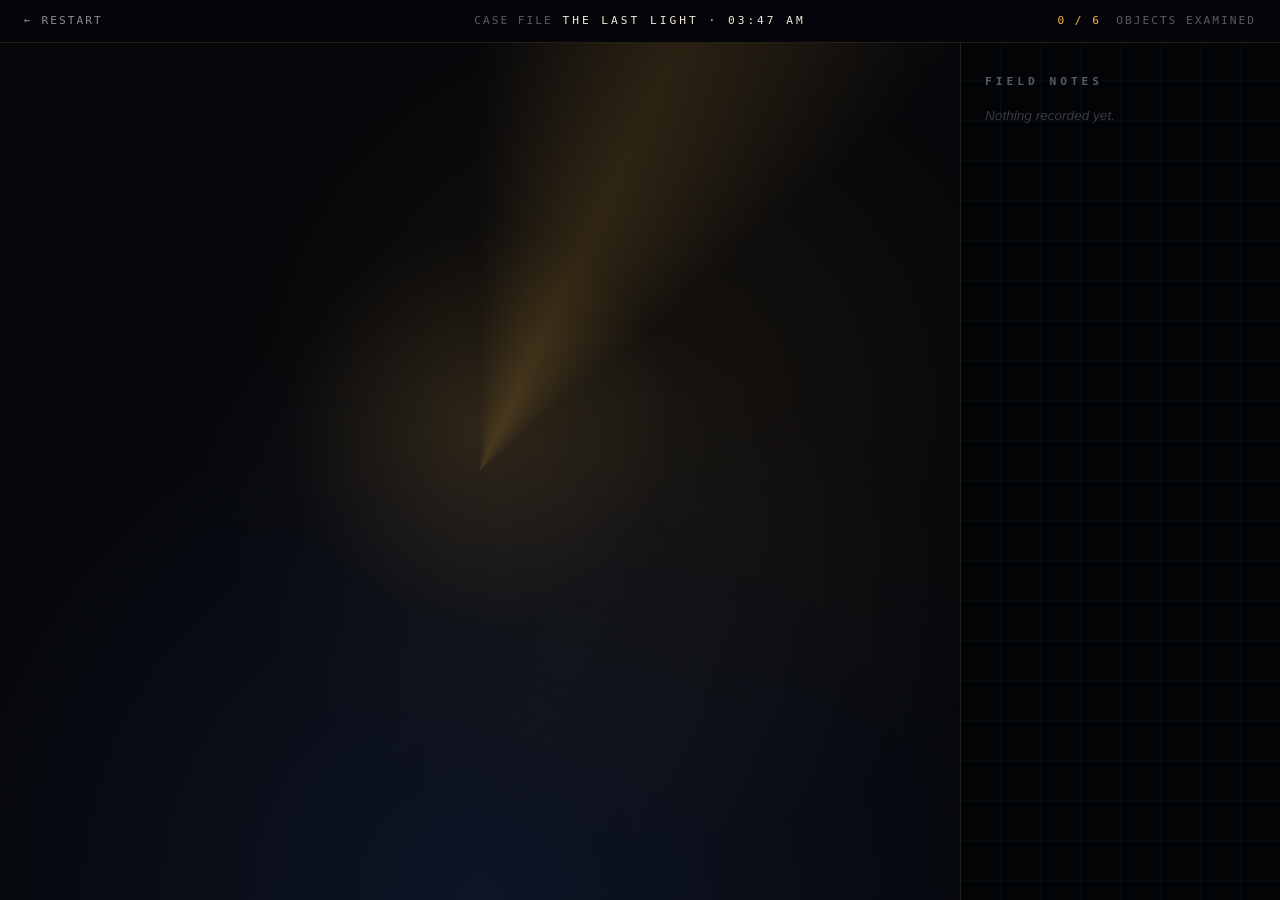
==== game.html @ 6cc861f2 "completly changed the project to get into the blackout event , so now i am creating a investigaiton " ====
<!DOCTYPE html>
<html lang="en">
<head>
    <meta charset="UTF-8">
    <meta name="viewport" content="width=device-width, initial-scale=1.0">
    <title>The Last Light — Investigation</title>
    <link rel="stylesheet" href="css/base.css">
    <link rel="stylesheet" href="css/game.css">
</head>
<body class="game">

    <header class="bar">
        <a href="index.html" class="bar__back">← Restart</a>
        <div class="bar__case">
            <span class="bar__label">Case File</span>
            <span class="bar__title">The Last Light · 03:47 AM</span>
        </div>
        <div class="bar__count">
            <span id="clue-count">0 / 6</span>
            <span class="bar__unit">objects examined</span>
        </div>
    </header>

    <main class="stage">

        <section class="scene" id="scene">
            <div class="scene__beam" aria-hidden="true"></div>
            <div class="scene__glow" aria-hidden="true"></div>
            <!-- hotspots injected by JS -->
        </section>

        <aside class="journal">
            <h2 class="journal__title">Field Notes</h2>
            <ul class="journal__list" id="journal-list">
                <li class="journal__empty">Nothing recorded yet.</li>
            </ul>
        </aside>

    </main>

    <section class="deduction" id="deduction" hidden>
        <p class="deduction__prompt" id="deduction-prompt"></p>
        <div class="deduction__options" id="deduction-options"></div>
        <p class="deduction__feedback" id="deduction-feedback"></p>
    </section>

    <!-- Clue panel -->
    <div class="panel" id="panel" hidden>
        <div class="panel__box">
            <span class="panel__tag" id="panel-tag"></span>
            <h3 class="panel__title" id="panel-title"></h3>
            <p class="panel__body" id="panel-body"></p>
            <button class="panel__close" id="panel-close">Close</button>
        </div>
    </div>

    <!-- Ending -->
    <div class="ending" id="ending" hidden>
        <div class="ending__box">
            <span class="ending__tag">Case Closed</span>
            <h2 class="ending__title" id="ending-title"></h2>
            <p class="ending__body" id="ending-body"></p>
            <a href="index.html" class="ending__btn">Restart</a>
        </div>
    </div>

    <script src="js/game.js"></script>
</body>
</html>
---- css/base.css ----
* {
    box-sizing: border-box;
    margin: 0;
    padding: 0;
}

body {
    min-height: 100vh;
    background: linear-gradient(135deg, #060a29, #000000) fixed;
    font-family: Arial, sans-serif;
    color: #e6e6ea;
}


body::before {
    content: "";
    position: fixed;
    inset: 0;
    background-image:
        linear-gradient(rgba(0, 198, 255, 0.05) 1px, transparent 1px),
        linear-gradient(90deg, rgba(0, 198, 255, 0.05) 1px, transparent 1px);
    background-size: 40px 40px;
    pointer-events: none;
    z-index: 0;
}

.status-dot {
    width: 6px;
    height: 6px;
    border-radius: 50%;
    background: #4caf7d;
    box-shadow: 0 0 6px #4caf7d;
}

::selection {
    background: #00c6ff;
    color: #060a29;
}

body{
    cursor: crosshair;
}
---- css/game.css ----
body.game {
    display: flex;
    flex-direction: column;
    min-height: 100vh;
    background: #05060a;
    overflow: hidden;
}


.bar {
    display: grid;

    grid-template-columns: 1fr 1fr 1fr;
    align-items: center;
    padding: 0.9rem 1.5rem;
    border-bottom: 1px solid rgba(245, 182, 66, 0.15);
    background: rgba(5, 6, 10, 0.9);
    backdrop-filter: blur(12px);
    font-family: monospace;
    font-size: 0.7rem;
    letter-spacing: 2px;
    
    text-transform: uppercase;
    z-index: 5;
}

.bar__back {
 color: #8a8a95;
text-decoration: none;
   transition: color 0.2s;
}


.bar__back:hover {

    color: #f5b642;
    
 }



.bar__case {

    text-align: center;
   display: flex;
   gap: 0.6rem;
   justify-content: center;
  align-items: baseline;

}



.bar__label { 

    color: #5a5a66;
 }

.bar__title { 

    color: #f4ead5; letter-spacing: 3px;
 }


.bar__count {
    text-align: right;
    color: #f5b642;
}
.bar__unit {

    color: #5a5a66;
    margin-left: 0.4rem;
}




.stage {

    flex: 1;

    display: grid;
    grid-template-columns: 1fr 320px;
    overflow: hidden;
}


.scene {
    position: relative;
    background:fixed radial-gradient(circle at 50% 45%, rgba(245, 182, 66, 0.08), transparent 55%),

    radial-gradient(circle at 50% 100%, rgba(30, 50, 90, 0.35), transparent 60%), #05060a;
    overflow: hidden;
}


.scene__beam {

    position: absolute;
    inset: -20%;
    background: conic-gradient(from 0deg at 50% 50%, transparent 0deg, rgba(245, 182, 66, 0.09) 15deg,rgba(245, 182, 66, 0.14) 25deg,rgba(245, 182, 66, 0.09) 35deg, transparent 50deg );
    animation: rotateBeam 24s linear infinite;
    pointer-events: none;
    z-index: 1;
}



@keyframes rotateBeam {

    from { transform: rotate(0deg); }
    to   { transform: rotate(360deg); }
}


.scene__glow {
 

    position: absolute;
 
    top: 45%;
    left: 50%;
    width: 400px;
    height: 400px;
    transform: translate(-50%, -50%);
    background: radial-gradient(circle, rgba(245, 182, 66, 0.12), transparent 70%);
    pointer-events: none;
    z-index: 2;
    animation: breathe 6s ease-in-out infinite;


    
}

@keyframes breathe {

    0%, 100% { opacity: 0.8; transform: translate(-50%, -50%) scale(1); }
    50%      { opacity: 1;   transform: translate(-50%, -50%) scale(1.08); }
}


.hotspot {
    position: absolute;
    padding: 0.7rem 1.1rem;
    border: 1px dashed rgba(245, 182, 66, 0.35);
    border-radius: 6px;
    background: rgba(5, 6, 10, 0.75);
    backdrop-filter: blur(4px);
    color: #a0a0b0;
    font-family: monospace;
    font-size: 0.7rem;
    letter-spacing: 2px;
   text-transform: uppercase;
     cursor: pointer;
   transition: all 0.3s ease;
     z-index: 3;
}



.hotspot:hover {


    border-color: #f5b642;
    background: rgba(245, 182, 66, 0.1);
    color: #f5b642;
    box-shadow: 0 0 24px rgba(245, 182, 66, 0.25);
}

.hotspot--found {

    border-style: solid;
    border-color: rgba(245, 182, 66, 0.55);
    background: rgba(245, 182, 66, 0.05);
    color: #f5b642;
}

.hotspot--found::after {
    content: "✓";
    position: absolute;
    top: -9px;
    right: -9px;

    width: 20px;
    height: 20px;
  

    border-radius: 50%;
    background: #f5b642;
    color: #05060a;

    font-size: 0.7rem;
    font-weight: bold;
    display: grid;

    place-items: center;
}


.journal {

    border-left: 1px solid rgba(245, 182, 66, 0.12);
    padding: 2rem 1.5rem;
    background: rgba(0, 0, 0, 0.4);
    overflow-y: auto;
}

.journal__title {
    margin: 0 0 1.25rem;
    font-family: monospace;
    font-size: 0.7rem;
    letter-spacing: 4px;
    text-transform: uppercase;
    color: #5a5a66;
}

.journal__list {



    list-style: none;
    margin: 0;
    padding: 0;
    display: flex;
    flex-direction: column;
    gap: 1rem;

}

.journal__empty {

    color: #3a3a44;
    font-size: 0.85rem;
    font-style: italic;
}

.journal__item {

    padding-left: 1rem;
    border-left: 2px solid #f5b642;
    font-size: 0.85rem;
    line-height: 1.55;
    color: #c0c0cc;
    animation: slideIn 0.4s ease-out;


}



.journal__item strong {


    display: block;
    font-family: monospace;
    font-size: 0.62rem;
    letter-spacing: 2px;
    text-transform: uppercase;
    color: #f5b642;
    margin-bottom: 0.3rem;
}



@keyframes slideIn {


    from { opacity: 0; transform: translateX(-12px); }
    to   { opacity: 1; transform: translateX(0); }
}


.deduction {


    padding: 1.5rem 2rem;
    border-top: 1px solid rgba(245, 182, 66, 0.25);
    background: linear-gradient(to top, rgba(245, 182, 66, 0.05), transparent);
    animation: slideUp 0.6s ease-out;
}

@keyframes slideUp {
    from { opacity: 0; transform: translateY(30px); }
    to   { opacity: 1; transform: translateY(0); }
}

.deduction__prompt {

    margin: 0 0 1rem;
    font-size: 0.95rem;
                
    color: #f4ead5;
    letter-spacing: 0.5px;
    font-style: italic;
}

.deduction__options {

    display: flex;
    gap: 0.75rem;
    flex-wrap: wrap;


}

.deduction__option {

    padding: 0.75rem 1.4rem;

    border: 1px solid rgba(245, 182, 66, 0.3);
    border-radius: 6px;
    background: transparent;
    color: #c0c0cc;

    font-family: monospace;
    font-size: 0.8rem;
    letter-spacing: 1px;
    cursor: pointer;
    transition: all 0.2s ease;

    
}
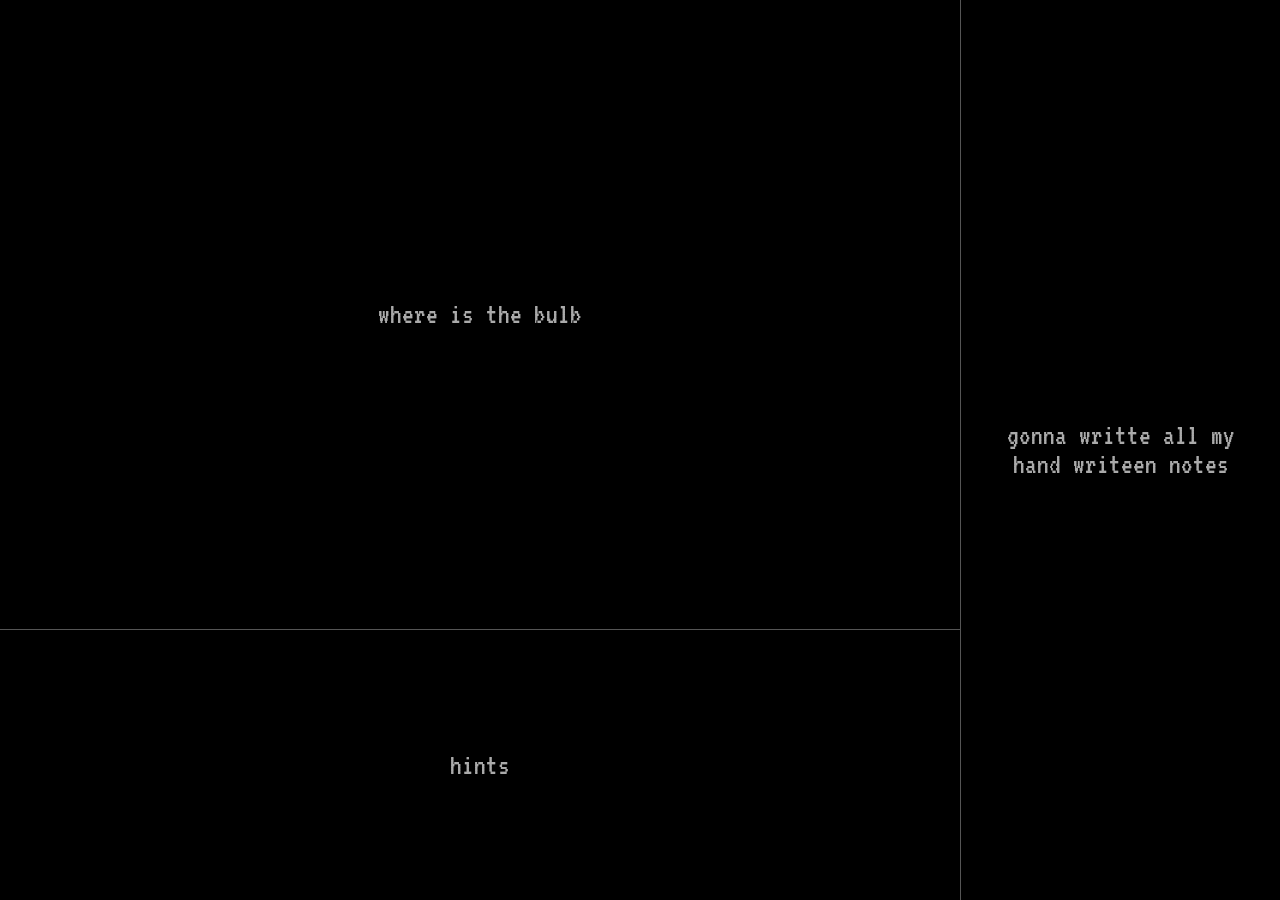
==== commit 4092b602: "i made the main  interface of the game" ====
--- a/game.html
+++ b/game.html
@@ -1,69 +1,40 @@
 <!DOCTYPE html>
 <html lang="en">
 <head>
-    <meta charset="UTF-8">
-    <meta name="viewport" content="width=device-width, initial-scale=1.0">
-    <title>The Last Light — Investigation</title>
-    <link rel="stylesheet" href="css/base.css">
-    <link rel="stylesheet" href="css/game.css">
+  <meta charset="UTF-8">
+  <meta name="viewport" content="width=device-width, initial-scale=1.0">
+  <title>investinini</title>
+<link rel="stylesheet" href="css/game.css">
 </head>
-<body class="game">
+<body>
 
-    <header class="bar">
-        <a href="index.html" class="bar__back">← Restart</a>
-        <div class="bar__case">
-            <span class="bar__label">Case File</span>
-            <span class="bar__title">The Last Light · 03:47 AM</span>
-        </div>
-        <div class="bar__count">
-            <span id="clue-count">0 / 6</span>
-            <span class="bar__unit">objects examined</span>
-        </div>
-    </header>
+<div class="game-container">
 
-    <main class="stage">
+<div class="left-side">
 
-        <section class="scene" id="scene">
-            <div class="scene__beam" aria-hidden="true"></div>
-            <div class="scene__glow" aria-hidden="true"></div>
-            <!-- hotspots injected by JS -->
-        </section>
+<div class="question-window">
 
-        <aside class="journal">
-            <h2 class="journal__title">Field Notes</h2>
-            <ul class="journal__list" id="journal-list">
-                <li class="journal__empty">Nothing recorded yet.</li>
-            </ul>
-        </aside>
+<p1>where is the bulb</p1>
 
-    </main>
+</div>
 
-    <section class="deduction" id="deduction" hidden>
-        <p class="deduction__prompt" id="deduction-prompt"></p>
-        <div class="deduction__options" id="deduction-options"></div>
-        <p class="deduction__feedback" id="deduction-feedback"></p>
-    </section>
+<div class="hint-window">
 
-    <!-- Clue panel -->
-    <div class="panel" id="panel" hidden>
-        <div class="panel__box">
-            <span class="panel__tag" id="panel-tag"></span>
-            <h3 class="panel__title" id="panel-title"></h3>
-            <p class="panel__body" id="panel-body"></p>
-            <button class="panel__close" id="panel-close">Close</button>
-        </div>
-    </div>
+<p1>hints</p1>
 
-    <!-- Ending -->
-    <div class="ending" id="ending" hidden>
-        <div class="ending__box">
-            <span class="ending__tag">Case Closed</span>
-            <h2 class="ending__title" id="ending-title"></h2>
-            <p class="ending__body" id="ending-body"></p>
-            <a href="index.html" class="ending__btn">Restart</a>
-        </div>
-    </div>
+</div>
 
-    <script src="js/game.js"></script>
+</div>
+
+<div class="evidence-window">
+
+<p1>gonna writte all my hand writeen notes</p1>
+
+</div>
+
+</div>
+
+<script src="js/game.js"></script>
+
 </body>
 </html>
--- a/css/game.css
+++ b/css/game.css
@@ -1,325 +1,70 @@
+@import url('https://fonts.googleapis.com/css2?family=Press+Start+2P&family=VT323&display=swap');
 
-body.game {
-    display: flex;
-    flex-direction: column;
-    min-height: 100vh;
-    background: #05060a;
+body{
+    background: #000000;
+    margin: 0; padding: 0;
+    color: white;
+    font-family: 'VT323', monospace;
+    height: 100vh;
     overflow: hidden;
-}
-
-
-.bar {
-    display: grid;
-
-    grid-template-columns: 1fr 1fr 1fr;
-    align-items: center;
-    padding: 0.9rem 1.5rem;
-    border-bottom: 1px solid rgba(245, 182, 66, 0.15);
-    background: rgba(5, 6, 10, 0.9);
-    backdrop-filter: blur(12px);
-    font-family: monospace;
-    font-size: 0.7rem;
-    letter-spacing: 2px;
-    
-    text-transform: uppercase;
-    z-index: 5;
-}
-
-.bar__back {
- color: #8a8a95;
-text-decoration: none;
-   transition: color 0.2s;
-}
-
-
-.bar__back:hover {
-
-    color: #f5b642;
-    
- }
-
-
-
-.bar__case {
-
-    text-align: center;
-   display: flex;
-   gap: 0.6rem;
-   justify-content: center;
-  align-items: baseline;
 
 }
 
-
-
-.bar__label { 
-
-    color: #5a5a66;
- }
-
-.bar__title { 
-
-    color: #f4ead5; letter-spacing: 3px;
- }
-
-
-.bar__count {
-    text-align: right;
-    color: #f5b642;
-}
-.bar__unit {
-
-    color: #5a5a66;
-    margin-left: 0.4rem;
-}
-
-
-
-
-.stage {
-
-    flex: 1;
-
-    display: grid;
-    grid-template-columns: 1fr 320px;
-    overflow: hidden;
-}
-
-
-.scene {
-    position: relative;
-    background:fixed radial-gradient(circle at 50% 45%, rgba(245, 182, 66, 0.08), transparent 55%),
-
-    radial-gradient(circle at 50% 100%, rgba(30, 50, 90, 0.35), transparent 60%), #05060a;
-    overflow: hidden;
-}
-
-
-.scene__beam {
-
-    position: absolute;
-    inset: -20%;
-    background: conic-gradient(from 0deg at 50% 50%, transparent 0deg, rgba(245, 182, 66, 0.09) 15deg,rgba(245, 182, 66, 0.14) 25deg,rgba(245, 182, 66, 0.09) 35deg, transparent 50deg );
-    animation: rotateBeam 24s linear infinite;
-    pointer-events: none;
-    z-index: 1;
-}
-
-
-
-@keyframes rotateBeam {
-
-    from { transform: rotate(0deg); }
-    to   { transform: rotate(360deg); }
-}
-
-
-.scene__glow {
- 
-
-    position: absolute;
- 
-    top: 45%;
-    left: 50%;
-    width: 400px;
-    height: 400px;
-    transform: translate(-50%, -50%);
-    background: radial-gradient(circle, rgba(245, 182, 66, 0.12), transparent 70%);
-    pointer-events: none;
-    z-index: 2;
-    animation: breathe 6s ease-in-out infinite;
-
-
-    
-}
-
-@keyframes breathe {
-
-    0%, 100% { opacity: 0.8; transform: translate(-50%, -50%) scale(1); }
-    50%      { opacity: 1;   transform: translate(-50%, -50%) scale(1.08); }
-}
-
-
-.hotspot {
-    position: absolute;
-    padding: 0.7rem 1.1rem;
-    border: 1px dashed rgba(245, 182, 66, 0.35);
-    border-radius: 6px;
-    background: rgba(5, 6, 10, 0.75);
-    backdrop-filter: blur(4px);
-    color: #a0a0b0;
-    font-family: monospace;
-    font-size: 0.7rem;
-    letter-spacing: 2px;
-   text-transform: uppercase;
-     cursor: pointer;
-   transition: all 0.3s ease;
-     z-index: 3;
-}
-
-
-
-.hotspot:hover {
-
-
-    border-color: #f5b642;
-    background: rgba(245, 182, 66, 0.1);
-    color: #f5b642;
-    box-shadow: 0 0 24px rgba(245, 182, 66, 0.25);
-}
-
-.hotspot--found {
-
-    border-style: solid;
-    border-color: rgba(245, 182, 66, 0.55);
-    background: rgba(245, 182, 66, 0.05);
-    color: #f5b642;
-}
-
-.hotspot--found::after {
-    content: "✓";
-    position: absolute;
-    top: -9px;
-    right: -9px;
-
-    width: 20px;
-    height: 20px;
-  
-
-    border-radius: 50%;
-    background: #f5b642;
-    color: #05060a;
-
-    font-size: 0.7rem;
-    font-weight: bold;
-    display: grid;
-
-    place-items: center;
-}
-
-
-.journal {
-
-    border-left: 1px solid rgba(245, 182, 66, 0.12);
-    padding: 2rem 1.5rem;
-    background: rgba(0, 0, 0, 0.4);
-    overflow-y: auto;
-}
-
-.journal__title {
-    margin: 0 0 1.25rem;
-    font-family: monospace;
-    font-size: 0.7rem;
-    letter-spacing: 4px;
-    text-transform: uppercase;
-    color: #5a5a66;
-}
-
-.journal__list {
-
-
-
-    list-style: none;
-    margin: 0;
-    padding: 0;
+.game-container{
     display: flex;
-    flex-direction: column;
-    gap: 1rem;
+    width: 100%; height: 100vh;
 
 }
 
-.journal__empty {
-
-    color: #3a3a44;
-    font-size: 0.85rem;
-    font-style: italic;
+.left-side{
+   width: 75%;
+   height: 100%;
+   display: flex;
+   flex-direction: column;
+   min-height: 0;
 }
 
-.journal__item {
+.question-window{
+   height: 70%;
+   width: 100%;
 
-    padding-left: 1rem;
-    border-left: 2px solid #f5b642;
-    font-size: 0.85rem;
-    line-height: 1.55;
-    color: #c0c0cc;
-    animation: slideIn 0.4s ease-out;
+   border-bottom: 1px solid #555555;
+   box-sizing: border-box;
+   padding: 20px;
+   display: flex; justify-content: center;
+   align-items: center;
+    overflow-y: auto;
+    min-height: 0;
+}
 
+.hint-window{
+    height: 30%;
+    width: 100%;
+    box-sizing: border-box;
+    padding: 20px;
+    display: flex; justify-content: center;
+    align-items: center;
+    overflow-y: auto;
+    min-height: 0;
 
 }
 
+.evidence-window{
+    width: 25%;
+    height: 100%;
 
-
-.journal__item strong {
-
-
-    display: block;
-    font-family: monospace;
-    font-size: 0.62rem;
-    letter-spacing: 2px;
-    text-transform: uppercase;
-    color: #f5b642;
-    margin-bottom: 0.3rem;
-}
-
-
-
-@keyframes slideIn {
-
-
-    from { opacity: 0; transform: translateX(-12px); }
-    to   { opacity: 1; transform: translateX(0); }
-}
-
-
-.deduction {
-
-
-    padding: 1.5rem 2rem;
-    border-top: 1px solid rgba(245, 182, 66, 0.25);
-    background: linear-gradient(to top, rgba(245, 182, 66, 0.05), transparent);
-    animation: slideUp 0.6s ease-out;
-}
-
-@keyframes slideUp {
-    from { opacity: 0; transform: translateY(30px); }
-    to   { opacity: 1; transform: translateY(0); }
-}
-
-.deduction__prompt {
-
-    margin: 0 0 1rem;
-    font-size: 0.95rem;
-                
-    color: #f4ead5;
-    letter-spacing: 0.5px;
-    font-style: italic;
-}
-
-.deduction__options {
-
-    display: flex;
-    gap: 0.75rem;
-    flex-wrap: wrap;
-
+    border-left: 1px solid #555555;
+    box-sizing: border-box;
+    padding: 20px;
+    display: flex; justify-content: center;
+    align-items: center;
+    overflow-y: auto;
+    flex-direction: column;
 
 }
 
-.deduction__option {
-
-    padding: 0.75rem 1.4rem;
-
-    border: 1px solid rgba(245, 182, 66, 0.3);
-    border-radius: 6px;
-    background: transparent;
-    color: #c0c0cc;
-
-    font-family: monospace;
-    font-size: 0.8rem;
-    letter-spacing: 1px;
-    cursor: pointer;
-    transition: all 0.2s ease;
-
-    
-}
-
-
+p1{
+    font-size: 1.8rem;
+    color: #aaaaaa;
+    text-align: center;
+}
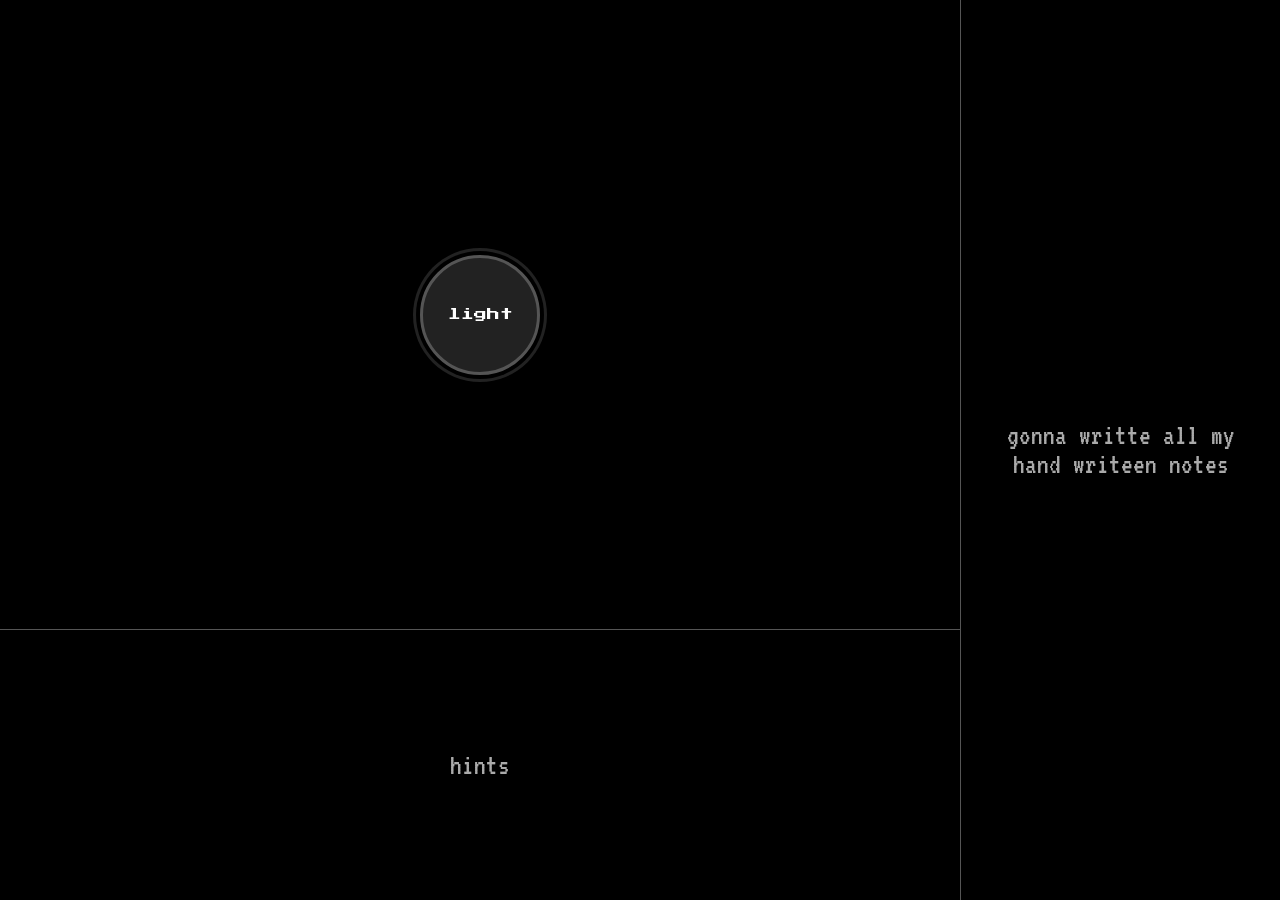
==== commit ff9512d1: "yeppp i made my game's first task and connected the index.html with game.html yeyeyey" ====
--- a/game.html
+++ b/game.html
@@ -14,7 +14,14 @@
 
 <div class="question-window">
 
-<p1>where is the bulb</p1>
+<button class="btn pixel-circle" id="light-btn">light</button>
+
+<div id="hints-container">
+<button class="btn hint-btn" id="hint1">hint 1</button>
+<button class="btn hint-btn" id="hint2">hint 2</button>
+<button class="btn hint-btn" id="hint3">hint 3</button>
+<button class="btn hint-btn" id="hint4">hint 4</button>
+</div>
 
 </div>
 
--- a/css/game.css
+++ b/css/game.css
@@ -27,14 +27,14 @@
 .question-window{
    height: 70%;
    width: 100%;
-
    border-bottom: 1px solid #555555;
    box-sizing: border-box;
    padding: 20px;
    display: flex; justify-content: center;
    align-items: center;
-    overflow-y: auto;
-    min-height: 0;
+   overflow-y: auto;
+   min-height: 0;
+   position: relative;
 }
 
 .hint-window{
@@ -52,7 +52,6 @@
 .evidence-window{
     width: 25%;
     height: 100%;
-
     border-left: 1px solid #555555;
     box-sizing: border-box;
     padding: 20px;
@@ -67,4 +66,58 @@
     font-size: 1.8rem;
     color: #aaaaaa;
     text-align: center;
+}
+
+
+.pixel-circle {
+    width: 120px;
+    height: 120px;
+    border-radius: 50%;
+    font-family: 'Press Start 2P', cursive;
+    font-size: 0.8rem;
+    padding: 0;
+    background-color: #222222;
+    color: #ffffff;
+    border: 3px solid #555555;
+    cursor: crosshair;
+    box-shadow: 0 0 0 4px #000000, 0 0 0 7px #222222;
+    transition: all 0.2s ease;
+}
+
+.pixel-circle:hover {
+    background-color: #444444;
+    border-color: #ffffff;
+}
+
+.pixel-circle:active {
+    transform: scale(0.95);
+}
+
+#hints-container {
+    display: none;
+    flex-direction: column;
+    justify-content: center;
+    align-items: center;
+    gap: 15px;
+    width: 100%;
+    height: 100%;
+}
+
+.hint-btn {
+    font-family: 'VT323', monospace;
+    font-size: 1.2rem;
+    padding: 8px 15px;
+    background-color: #313131;
+    color: #ffffff;
+    border: 2px solid #555555;
+    cursor: crosshair;
+}
+
+.hint-btn:hover {
+    background-color: #ffffff;
+    color: #000000;
+}
+
+.flash {
+    background: white !important;
 }
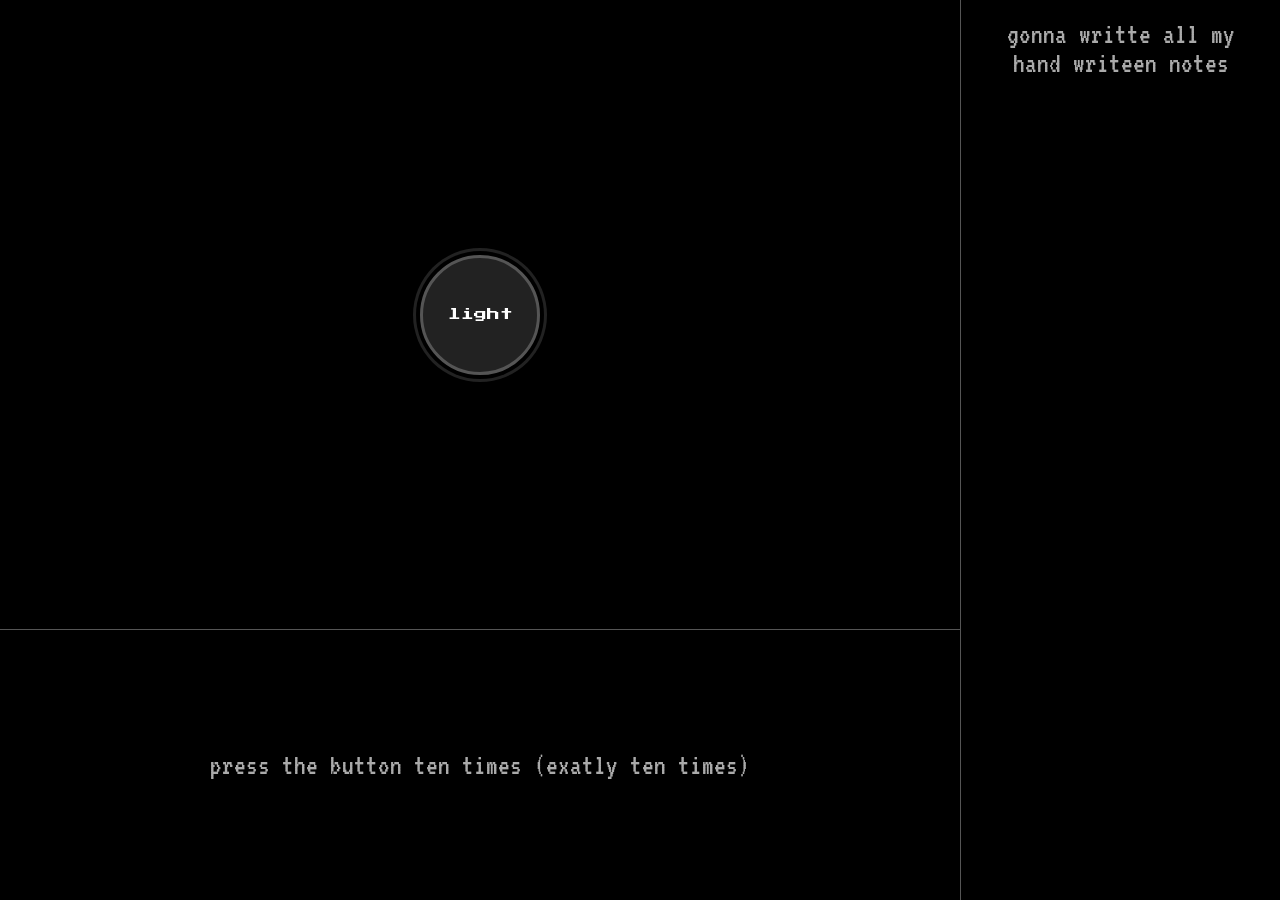
==== commit 876cc58e: "made my first game mechenic now i only have to write the hints on a real paper" ====
--- a/game.html
+++ b/game.html
@@ -27,7 +27,7 @@
 
 <div class="hint-window">
 
-<p1>hints</p1>
+<p1 id="hint-text">press the button ten times (exatly ten times)</p1>
 
 </div>
 
@@ -37,8 +37,15 @@
 
 <p1>gonna writte all my hand writeen notes</p1>
 
+<div id="collected-hints"></div>
+
 </div>
 
+</div>
+
+<div id="image-viewer">
+<img id="viewer-img" src="" alt="">
+<button class="btn" id="back-btn">back</button>
 </div>
 
 <script src="js/game.js"></script>
--- a/css/game.css
+++ b/css/game.css
@@ -46,7 +46,6 @@
     align-items: center;
     overflow-y: auto;
     min-height: 0;
-
 }
 
 .evidence-window{
@@ -55,7 +54,8 @@
     border-left: 1px solid #555555;
     box-sizing: border-box;
     padding: 20px;
-    display: flex; justify-content: center;
+    display: flex; 
+    justify-content: flex-start;
     align-items: center;
     overflow-y: auto;
     flex-direction: column;
@@ -67,7 +67,6 @@
     color: #aaaaaa;
     text-align: center;
 }
-
 
 .pixel-circle {
     width: 120px;
@@ -120,4 +119,48 @@
 
 .flash {
     background: white !important;
+}
+
+#collected-hints {
+    display: flex;
+    flex-direction: column;
+    gap: 15px;
+    justify-content: center;
+    align-items: center;
+    width: 100%;
+    margin-top: 20px;
+}
+
+#image-viewer {
+    display: none;
+    position: fixed;
+    top: 0; left: 0;
+    width: 100%; height: 100%;
+    background: rgba(0, 0, 0, 0.95);
+    flex-direction: column;
+    justify-content: center;
+    align-items: center;
+    z-index: 999;
+}
+
+#viewer-img {
+    max-width: 70%;
+    max-height: 70%;
+    border: 2px solid #555555;
+    margin-bottom: 30px;
+}
+
+#back-btn {
+    font-family: 'VT323', monospace;
+    font-size: 1.5rem;
+    padding: 10px 30px;
+    background-color: #313131;
+    color: #ffffff;
+    border: 2px solid #555555;
+    cursor: crosshair;
+}
+
+#back-btn:hover {
+    background-color: #ffffff;
+    color: #000000;
 }
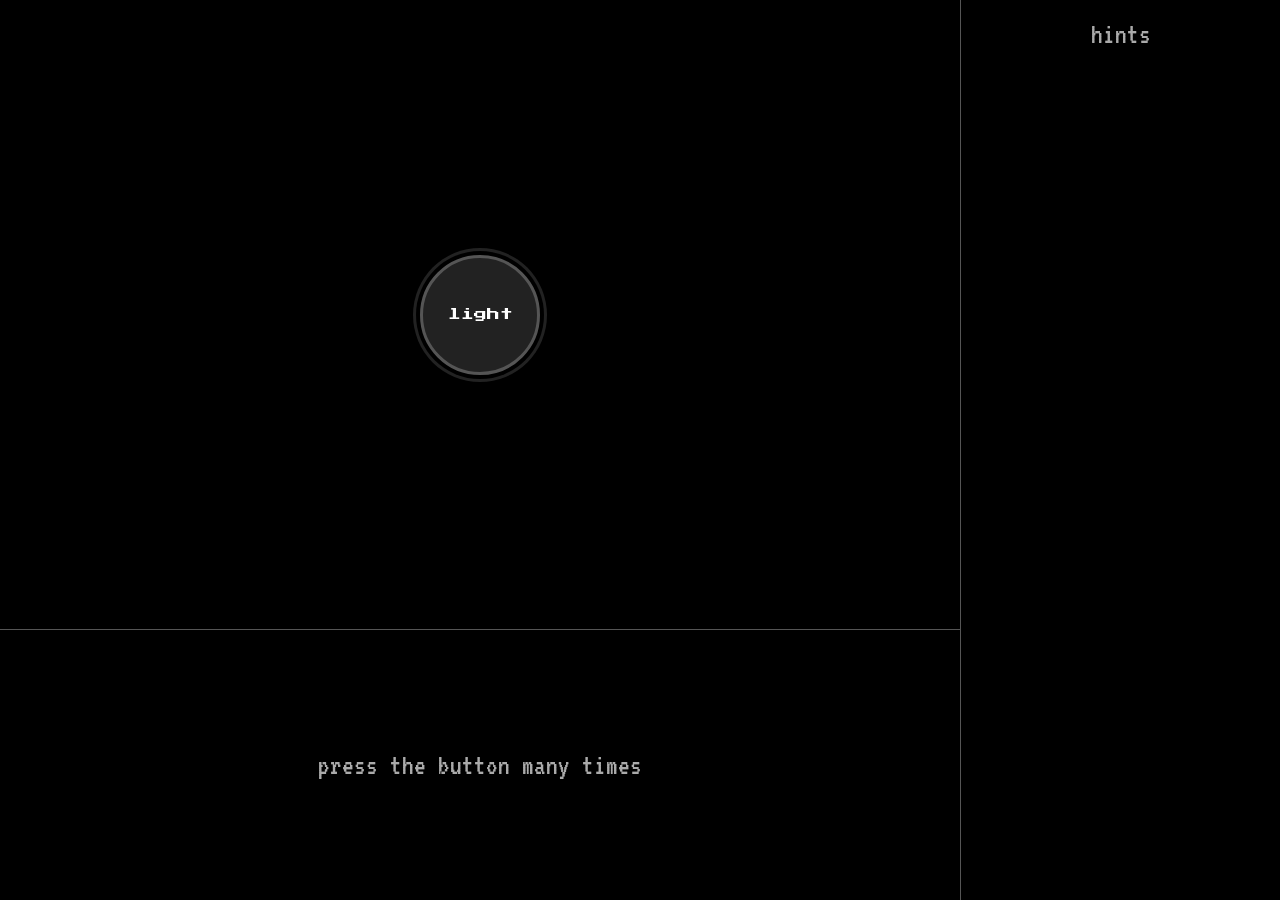
==== commit 8ccd9cc1: "added the first task now going to make the irl hints" ====
--- a/game.html
+++ b/game.html
@@ -23,11 +23,21 @@
 <button class="btn hint-btn" id="hint4">hint 4</button>
 </div>
 
+<div id="question-container">
+<h2>what do you think happend at 2:45 am</h2>
+<div class="options">
+<button class="btn option-btn" id="opt1">poweroutage</button>
+<button class="btn option-btn" id="opt2">fire</button>
+<button class="btn option-btn" id="opt3">nothing</button>
+<button class="btn option-btn" id="opt4">idk</button>
+</div>
+</div>
+
 </div>
 
 <div class="hint-window">
 
-<p1 id="hint-text">press the button ten times (exatly ten times)</p1>
+<p1 id="hint-text">press the button many times</p1>
 
 </div>
 
@@ -35,7 +45,7 @@
 
 <div class="evidence-window">
 
-<p1>gonna writte all my hand writeen notes</p1>
+<p1>hints</p1>
 
 <div id="collected-hints"></div>
 
@@ -48,7 +58,12 @@
 <button class="btn" id="back-btn">back</button>
 </div>
 
+<div id="result-popup">
+<h2 id="popup-title"></h2>
+<button class="btn" id="popup-btn"></button>
+</div>
+
 <script src="js/game.js"></script>
 
 </body>
-</html>+</html>
--- a/css/game.css
+++ b/css/game.css
@@ -163,4 +163,55 @@
 #back-btn:hover {
     background-color: #ffffff;
     color: #000000;
+}
+
+#question-container {
+    display: none;
+    flex-direction: column;
+    align-items: center;
+    gap: 20px;
+    width: 100%;
+}
+
+#question-container h2 {
+    font-family: 'Press Start 2P', cursive;
+    font-size: 1rem;
+    text-align: center;
+    color: #ffffff;
+    line-height: 1.5;
+}
+
+.options {
+    display: flex;
+    flex-wrap: wrap;
+    gap: 15px;
+    justify-content: center;
+}
+
+.option-btn {
+    font-size: 1.2rem;
+    padding: 10px 20px;
+}
+
+#result-popup {
+    display: none;
+    position: fixed;
+    top: 0; left: 0;
+    width: 100%; height: 100%;
+    background: rgba(0, 0, 0, 0.95);
+    flex-direction: column;
+    justify-content: center;
+    align-items: center;
+    z-index: 1000;
+    gap: 30px;
+}
+
+#popup-title {
+    font-family: 'Press Start 2P', cursive;
+    font-size: 2rem;
+    color: #ff0000;
+}
+
+#popup-title.correct {
+    color: #00ff00;
 }
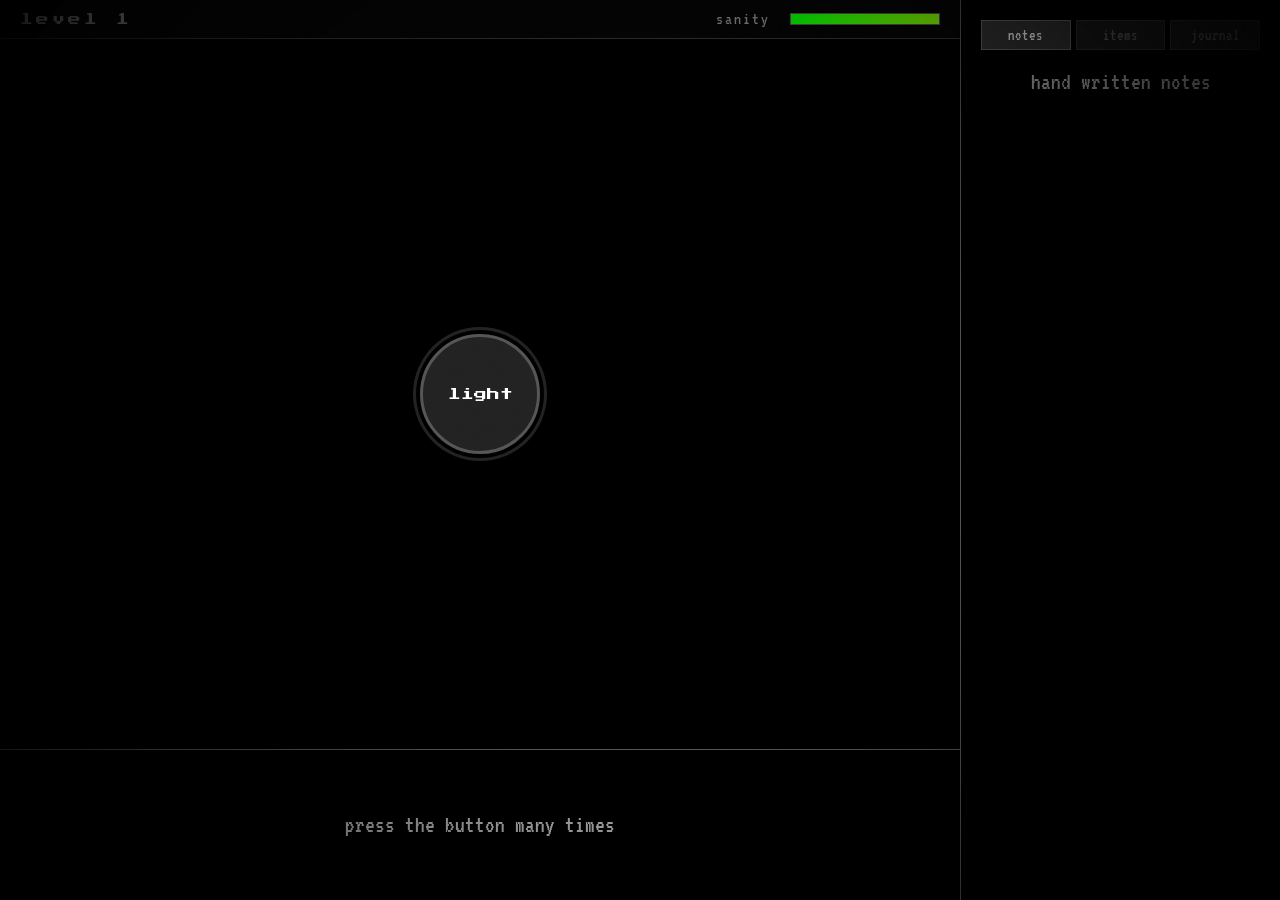
==== commit 2017ecea: "biggest update yettttt added some minigames and removed the image machanic" ====
--- a/game.html
+++ b/game.html
@@ -8,11 +8,25 @@
 </head>
 <body>
 
+<div class="static-overlay"></div>
+<div class="vignette"></div>
+<div class="glitch-overlay" id="game-glitch"></div>
+
 <div class="game-container">
 
 <div class="left-side">
 
+<div class="top-bar">
+  <span class="level-indicator" id="level-indicator">level 1</span>
+  <span class="sanity-label">sanity</span>
+  <div class="sanity-bar-container">
+    <div class="sanity-bar" id="sanity-bar"></div>
+  </div>
+</div>
+
 <div class="question-window">
+
+<div id="level1-question">
 
 <button class="btn pixel-circle" id="light-btn">light</button>
 
@@ -26,11 +40,79 @@
 <div id="question-container">
 <h2>what do you think happend at 2:45 am</h2>
 <div class="options">
-<button class="btn option-btn" id="opt1">poweroutage</button>
+<button class="btn option-btn" id="opt1">me</button>
 <button class="btn option-btn" id="opt2">fire</button>
-<button class="btn option-btn" id="opt3">nothing</button>
+<button class="btn option-btn" id="opt3">the shadow</button>
 <button class="btn option-btn" id="opt4">idk</button>
 </div>
+</div>
+
+</div>
+
+<div id="level2-question">
+
+<div id="timer-bar-container">
+<div id="timer-bar"></div>
+</div>
+
+<div class="candle-row">
+<button class="candle" id="candle1"></button>
+<button class="candle" id="candle2"></button>
+<button class="candle" id="candle3"></button>
+<button class="candle" id="candle4"></button>
+<button class="candle" id="candle5"></button>
+</div>
+
+</div>
+
+<div id="level3-question">
+
+<canvas id="maze-canvas" width="420" height="420"></canvas>
+
+</div>
+
+<div id="level4-question">
+
+<div class="fuse-box">
+<button class="switch" id="switch1">1</button>
+<button class="switch" id="switch2">2</button>
+<button class="switch" id="switch3">3</button>
+<button class="switch" id="switch4">4</button>
+</div>
+
+<p class="l4-text" id="l4-text">press the switches in order: 1 3 2 4</p>
+
+</div>
+
+<div id="level5-question">
+
+<div class="keypad">
+<button class="key" data-key="1">1</button>
+<button class="key" data-key="2">2</button>
+<button class="key" data-key="3">3</button>
+<button class="key" data-key="4">4</button>
+<button class="key" data-key="5">5</button>
+<button class="key" data-key="6">6</button>
+<button class="key" data-key="7">7</button>
+<button class="key" data-key="8">8</button>
+<button class="key" data-key="9">9</button>
+<button class="key key-empty"></button>
+<button class="key" data-key="0">0</button>
+<button class="key key-empty"></button>
+</div>
+
+<div class="code-display" id="code-display">----</div>
+
+</div>
+
+<div id="level6-question">
+
+<div class="final-message">
+<h2 id="final-title">the bulb was never on</h2>
+<p class="l6-text" id="l6-text">you were the light all along</p>
+<button class="btn" id="final-btn">accept</button>
+</div>
+
 </div>
 
 </div>
@@ -45,17 +127,31 @@
 
 <div class="evidence-window">
 
-<p1>hints</p1>
+<div class="evidence-tabs">
+<button class="tab-btn active" data-tab="notes">notes</button>
+<button class="tab-btn" data-tab="items">items</button>
+<button class="tab-btn" data-tab="journal">journal</button>
+</div>
 
+<div class="tab-content" id="tab-notes">
+<p1>hand written notes</p1>
 <div id="collected-hints"></div>
+</div>
 
+<div class="tab-content hidden" id="tab-items">
+<div id="inventory-list"></div>
+</div>
+
+<div class="tab-content hidden" id="tab-journal">
+<div id="journal-list">
+<p class="journal-entry">entry 1: the fire started at 2:45 am. i was not home.</p>
+<p class="journal-entry">entry 2: there was no candle that night.</p>
+<p class="journal-entry">entry 3: someone was in the room with me.</p>
+</div>
 </div>
 
 </div>
 
-<div id="image-viewer">
-<img id="viewer-img" src="" alt="">
-<button class="btn" id="back-btn">back</button>
 </div>
 
 <div id="result-popup">
@@ -63,7 +159,9 @@
 <button class="btn" id="popup-btn"></button>
 </div>
 
+<div id="room-darkness"></div>
+
 <script src="js/game.js"></script>
 
 </body>
-</html>
+</html>
--- a/css/game.css
+++ b/css/game.css
@@ -1,4 +1,8 @@
 @import url('https://fonts.googleapis.com/css2?family=Press+Start+2P&family=VT323&display=swap');
+
+* {
+    box-sizing: border-box;
+}
 
 body{
     background: #000000;
@@ -7,13 +11,62 @@
     font-family: 'VT323', monospace;
     height: 100vh;
     overflow: hidden;
-
+    user-select: none;
+}
+
+.static-overlay {
+    position: fixed;
+    top: 0; left: 0;
+    width: 100%; height: 100%;
+    background-image: url("data:image/svg+xml,%3Csvg viewBox='0 0 200 200' xmlns='http://www.w3.org/2000/svg'%3E%3Cfilter id='n'%3E%3CfeTurbulence type='fractalNoise' baseFrequency='0.9' numOctaves='3' stitchTiles='stitch'/%3E%3C/filter%3E%3Crect width='100%25' height='100%25' filter='url(%23n)'/%3E%3C/svg%3E");
+    opacity: 0.05;
+    pointer-events: none;
+    z-index: 9998;
+    mix-blend-mode: overlay;
+    animation: static-shift 0.15s steps(4) infinite;
+}
+
+@keyframes static-shift {
+    0% { transform: translate(0, 0); }
+    25% { transform: translate(-3%, 2%); }
+    50% { transform: translate(2%, -3%); }
+    75% { transform: translate(-2%, -2%); }
+    100% { transform: translate(3%, 1%); }
+}
+
+.vignette {
+    position: fixed;
+    top: 0; left: 0;
+    width: 100%; height: 100%;
+    background: radial-gradient(circle, transparent 40%, rgba(0, 0, 0, 0.9) 100%);
+    pointer-events: none;
+    z-index: 9997;
+}
+
+.glitch-overlay {
+    position: fixed;
+    top: 0; left: 0;
+    width: 100%; height: 100%;
+    background: rgba(255, 0, 0, 0.05);
+    pointer-events: none;
+    z-index: 9999;
+    display: none;
+    mix-blend-mode: overlay;
+    animation: glitch-anim 0.5s infinite;
+}
+
+@keyframes glitch-anim {
+    0% { clip-path: inset(10% 0 80% 0); transform: translateX(-5px); }
+    20% { clip-path: inset(80% 0 10% 0); transform: translateX(5px); }
+    40% { clip-path: inset(30% 0 50% 0); transform: translateX(-2px); }
+    60% { clip-path: inset(50% 0 30% 0); transform: translateX(2px); }
+    80% { clip-path: inset(10% 0 80% 0); transform: translateX(0); }
+    100% { clip-path: inset(80% 0 10% 0); transform: translateX(-5px); }
 }
 
 .game-container{
     display: flex;
     width: 100%; height: 100vh;
-
 }
 
 .left-side{
@@ -24,8 +77,50 @@
    min-height: 0;
 }
 
+.top-bar {
+    display: flex;
+    align-items: center;
+    gap: 20px;
+    padding: 10px 20px;
+    border-bottom: 1px solid #333333;
+    background: #050505;
+}
+
+.level-indicator {
+    font-family: 'Press Start 2P', cursive;
+    font-size: 0.8rem;
+    color: #aaaaaa;
+    letter-spacing: 3px;
+}
+
+.sanity-label {
+    font-family: 'VT323', monospace;
+    font-size: 1.1rem;
+    color: #888888;
+    letter-spacing: 2px;
+    margin-left: auto;
+}
+
+.sanity-bar-container {
+    width: 150px;
+    height: 12px;
+    border: 1px solid #555555;
+    background: #111111;
+}
+
+.sanity-bar {
+    width: 100%;
+    height: 100%;
+    background: linear-gradient(90deg, #00ff00, #88ff00);
+    transition: width 0.5s ease, background 0.5s ease;
+}
+
+.sanity-bar.low {
+    background: linear-gradient(90deg, #ff0000, #ff6600);
+}
+
 .question-window{
-   height: 70%;
+   flex: 1;
    width: 100%;
    border-bottom: 1px solid #555555;
    box-sizing: border-box;
@@ -38,7 +133,7 @@
 }
 
 .hint-window{
-    height: 30%;
+    height: 150px;
     width: 100%;
     box-sizing: border-box;
     padding: 20px;
@@ -46,6 +141,17 @@
     align-items: center;
     overflow-y: auto;
     min-height: 0;
+}
+
+#hint-text {
+    white-space: pre-wrap;
+    word-break: break-word;
+    line-height: 1.5;
+    font-family: 'VT323', monospace;
+    font-size: 1.5rem;
+    color: #aaaaaa;
+    text-align: center;
+    margin: 0;
 }
 
 .evidence-window{
@@ -59,13 +165,49 @@
     align-items: center;
     overflow-y: auto;
     flex-direction: column;
-
+}
+
+.evidence-tabs {
+    display: flex;
+    gap: 5px;
+    margin-bottom: 20px;
+    width: 100%;
+}
+
+.tab-btn {
+    flex: 1;
+    font-family: 'VT323', monospace;
+    font-size: 1rem;
+    padding: 6px 10px;
+    background: #1a1a1a;
+    color: #666666;
+    border: 1px solid #333333;
+    cursor: crosshair;
+    letter-spacing: 1px;
+}
+
+.tab-btn.active {
+    background: #333333;
+    color: #ffffff;
+    border-color: #666666;
+}
+
+.tab-content {
+    width: 100%;
+    display: flex;
+    flex-direction: column;
+    align-items: center;
+}
+
+.hidden {
+    display: none !important;
 }
 
 p1{
-    font-size: 1.8rem;
+    font-size: 1.5rem;
     color: #aaaaaa;
     text-align: center;
+    margin: 0;
 }
 
 .pixel-circle {
@@ -117,6 +259,14 @@
     color: #000000;
 }
 
+.hint-btn:disabled {
+    opacity: 0.3;
+    cursor: not-allowed;
+    background-color: #1a1a1a;
+    color: #555555;
+    border-color: #333333;
+}
+
 .flash {
     background: white !important;
 }
@@ -131,7 +281,48 @@
     margin-top: 20px;
 }
 
-#image-viewer {
+.note-item {
+    font-family: 'VT323', monospace;
+    font-size: 1.1rem;
+    color: #cccccc;
+    padding: 10px 15px;
+    border: 1px solid #333333;
+    background: #0a0a0a;
+    letter-spacing: 1px;
+    text-align: left;
+    width: 100%;
+    word-break: break-word;
+}
+
+#question-container {
+    display: none;
+    flex-direction: column;
+    align-items: center;
+    gap: 20px;
+    width: 100%;
+}
+
+#question-container h2 {
+    font-family: 'Press Start 2P', cursive;
+    font-size: 1rem;
+    text-align: center;
+    color: #ffffff;
+    line-height: 1.5;
+}
+
+.options {
+    display: flex;
+    flex-wrap: wrap;
+    gap: 15px;
+    justify-content: center;
+}
+
+.option-btn {
+    font-size: 1.2rem;
+    padding: 10px 20px;
+}
+
+#result-popup {
     display: none;
     position: fixed;
     top: 0; left: 0;
@@ -140,78 +331,269 @@
     flex-direction: column;
     justify-content: center;
     align-items: center;
-    z-index: 999;
-}
-
-#viewer-img {
-    max-width: 70%;
-    max-height: 70%;
+    z-index: 1000;
+    gap: 30px;
+}
+
+#popup-title {
+    font-family: 'Press Start 2P', cursive;
+    font-size: 2rem;
+    color: #ff0000;
+}
+
+#popup-title.correct {
+    color: #00ff00;
+}
+
+#level2-question {
+    display: none;
+    flex-direction: column;
+    align-items: center;
+    gap: 30px;
+    width: 100%;
+}
+
+#timer-bar-container {
+    width: 80%;
+    height: 20px;
     border: 2px solid #555555;
-    margin-bottom: 30px;
-}
-
-#back-btn {
-    font-family: 'VT323', monospace;
-    font-size: 1.5rem;
-    padding: 10px 30px;
-    background-color: #313131;
-    color: #ffffff;
+    background: #111111;
+    margin-bottom: 20px;
+}
+
+#timer-bar {
+    width: 100%;
+    height: 100%;
+    background: #ff0000;
+    transition: width 0.1s linear;
+}
+
+.candle-row {
+    display: flex;
+    gap: 30px;
+    justify-content: center;
+    align-items: flex-end;
+    height: 150px;
+}
+
+.candle {
+    width: 40px;
+    height: 100px;
+    background-color: #333333;
     border: 2px solid #555555;
+    border-radius: 5px;
     cursor: crosshair;
-}
-
-#back-btn:hover {
-    background-color: #ffffff;
-    color: #000000;
-}
-
-#question-container {
-    display: none;
-    flex-direction: column;
-    align-items: center;
-    gap: 20px;
-    width: 100%;
-}
-
-#question-container h2 {
-    font-family: 'Press Start 2P', cursive;
-    font-size: 1rem;
-    text-align: center;
-    color: #ffffff;
-    line-height: 1.5;
-}
-
-.options {
-    display: flex;
-    flex-wrap: wrap;
-    gap: 15px;
-    justify-content: center;
-}
-
-.option-btn {
-    font-size: 1.2rem;
-    padding: 10px 20px;
-}
-
-#result-popup {
-    display: none;
+    position: relative;
+    transition: all 0.3s ease;
+}
+
+.candle.lit {
+    background-color: #ffcc00;
+    box-shadow: 0 0 20px #ffcc00, 0 0 40px #ff9900;
+    border-color: #ffffff;
+}
+
+.candle.lit::after {
+    content: '';
+    position: absolute;
+    top: -25px;
+    left: 50%;
+    transform: translateX(-50%);
+    width: 12px;
+    height: 25px;
+    background: radial-gradient(circle, #ffffff, #ff9900);
+    border-radius: 50%;
+    animation: flicker 0.1s infinite alternate;
+}
+
+@keyframes flicker {
+    0% { opacity: 0.8; transform: translateX(-50%) scale(1); }
+    100% { opacity: 1; transform: translateX(-50%) scale(1.1); }
+}
+
+#room-darkness {
     position: fixed;
     top: 0; left: 0;
     width: 100%; height: 100%;
-    background: rgba(0, 0, 0, 0.95);
-    flex-direction: column;
-    justify-content: center;
-    align-items: center;
-    z-index: 1000;
-    gap: 30px;
-}
-
-#popup-title {
-    font-family: 'Press Start 2P', cursive;
-    font-size: 2rem;
+    background: black;
+    opacity: 0;
+    pointer-events: none;
+    transition: opacity 1s ease;
+    z-index: 5;
+}
+
+#level3-question {
+    display: none;
+    flex-direction: column;
+    align-items: center;
+    width: 100%;
+    height: 100%;
+}
+
+#maze-canvas {
+    background: #0a0a0a;
+    border: 2px solid #333333;
+    box-shadow: 0 0 20px rgba(0, 0, 0, 0.8);
+}
+
+#level4-question {
+    display: none;
+    flex-direction: column;
+    align-items: center;
+    gap: 30px;
+    width: 100%;
+}
+
+.fuse-box {
+    display: flex;
+    gap: 20px;
+}
+
+.switch {
+    width: 80px;
+    height: 120px;
+    background: #1a1a1a;
+    border: 3px solid #555555;
+    color: #666666;
+    font-family: 'Press Start 2P', cursive;
+    font-size: 1.5rem;
+    cursor: crosshair;
+    transition: all 0.2s ease;
+}
+
+.switch:hover {
+    border-color: #ffffff;
+    color: #ffffff;
+}
+
+.switch.on {
+    background: #ffcc00;
+    border-color: #ffffff;
+    color: #000000;
+    box-shadow: 0 0 20px #ffcc00;
+}
+
+.l4-text {
+    font-family: 'VT323', monospace;
+    font-size: 1.5rem;
+    color: #aaaaaa;
+    letter-spacing: 2px;
+}
+
+#level5-question {
+    display: none;
+    flex-direction: column;
+    align-items: center;
+    gap: 30px;
+}
+
+.keypad {
+    display: grid;
+    grid-template-columns: repeat(3, 70px);
+    grid-template-rows: repeat(4, 70px);
+    gap: 10px;
+}
+
+.key {
+    background: #222222;
+    color: #ffffff;
+    border: 2px solid #555555;
+    font-family: 'Press Start 2P', cursive;
+    font-size: 1.2rem;
+    cursor: crosshair;
+    transition: all 0.2s ease;
+}
+
+.key:hover {
+    background: #444444;
+    border-color: #ffffff;
+}
+
+.key:active {
+    transform: scale(0.95);
+}
+
+.key-empty {
+    visibility: hidden;
+}
+
+.code-display {
+    font-family: 'Press Start 2P', cursive;
+    font-size: 1.5rem;
+    color: #00ff00;
+    letter-spacing: 15px;
+    padding: 15px 30px;
+    border: 2px solid #555555;
+    background: #0a0a0a;
+    text-shadow: 0 0 10px #00ff00;
+}
+
+#level6-question {
+    display: none;
+    flex-direction: column;
+    align-items: center;
+    gap: 30px;
+}
+
+.final-message {
+    display: flex;
+    flex-direction: column;
+    align-items: center;
+    gap: 30px;
+    text-align: center;
+}
+
+#final-title {
+    font-family: 'Press Start 2P', cursive;
+    font-size: 1.5rem;
     color: #ff0000;
-}
-
-#popup-title.correct {
-    color: #00ff00;
+    text-shadow: 0 0 20px red;
+    animation: horror-flicker 2s infinite;
+}
+
+.l6-text {
+    font-family: 'VT323', monospace;
+    font-size: 1.5rem;
+    color: #888888;
+    letter-spacing: 3px;
+}
+
+@keyframes horror-flicker {
+    0% { opacity: 1; }
+    5% { opacity: 0.8; text-shadow: 0 0 10px red; }
+    10% { opacity: 1; }
+    50% { opacity: 0.9; }
+    51% { opacity: 0.2; }
+    52% { opacity: 1; }
+    90% { opacity: 1; }
+    95% { opacity: 0.5; text-shadow: 0 0 20px red; }
+    100% { opacity: 1; }
+}
+
+#inventory-list {
+    display: flex;
+    flex-direction: column;
+    gap: 10px;
+    width: 100%;
+}
+
+.inv-item {
+    font-family: 'VT323', monospace;
+    font-size: 1.1rem;
+    color: #cccccc;
+    padding: 8px 15px;
+    border: 1px solid #333333;
+    background: #0a0a0a;
+    letter-spacing: 2px;
+}
+
+.journal-entry {
+    font-family: 'VT323', monospace;
+    font-size: 1rem;
+    color: #666666;
+    text-align: left;
+    margin: 5px 0;
+    padding: 8px;
+    border-left: 2px solid #333333;
+    letter-spacing: 1px;
 }
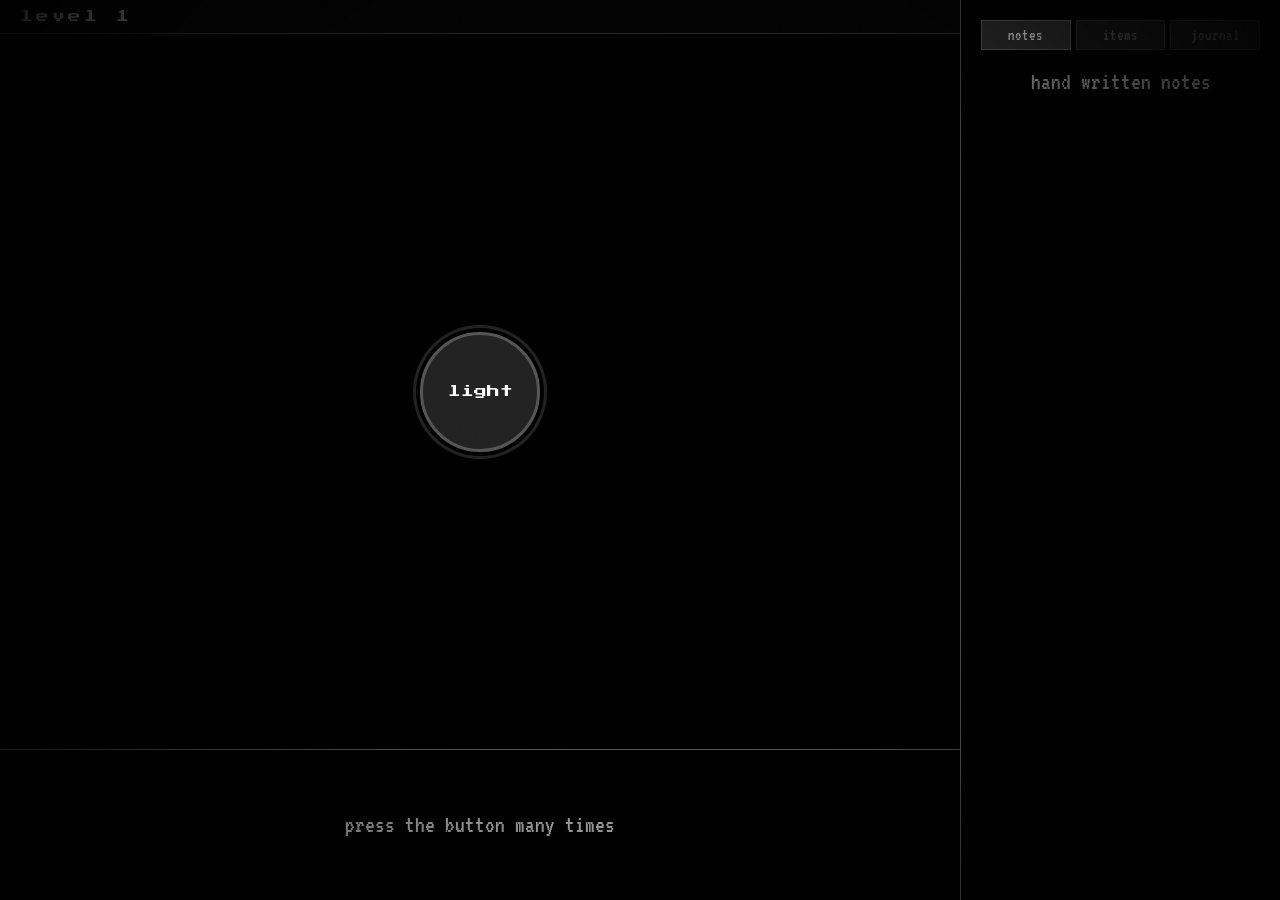
==== commit 59df7e1c: "sooo yehh biggest update yett again but i relly dont have any energy to write about it so in short w" ====
--- a/game.html
+++ b/game.html
@@ -12,16 +12,14 @@
 <div class="vignette"></div>
 <div class="glitch-overlay" id="game-glitch"></div>
 
-<div class="game-container">
+<div id="fade-overlay" class="hidden"></div>
+
+<div class="game-container" id="main-game">
 
 <div class="left-side">
 
 <div class="top-bar">
   <span class="level-indicator" id="level-indicator">level 1</span>
-  <span class="sanity-label">sanity</span>
-  <div class="sanity-bar-container">
-    <div class="sanity-bar" id="sanity-bar"></div>
-  </div>
 </div>
 
 <div class="question-window">
@@ -38,7 +36,7 @@
 </div>
 
 <div id="question-container">
-<h2>what do you think happend at 2:45 am</h2>
+<h2>who started the fire at 2:45 am</h2>
 <div class="options">
 <button class="btn option-btn" id="opt1">me</button>
 <button class="btn option-btn" id="opt2">fire</button>
@@ -107,10 +105,20 @@
 
 <div id="level6-question">
 
-<div class="final-message">
-<h2 id="final-title">the bulb was never on</h2>
-<p class="l6-text" id="l6-text">you were the light all along</p>
-<button class="btn" id="final-btn">accept</button>
+<div class="final-puzzle">
+
+<h2>solve this equation to light the bulb</h2>
+
+<div class="equation">(8 * 7) + (64 / 8) - 12 + √144 = ?</div>
+
+<div id="final-bulb" class="bulb"></div>
+
+<input type="text" id="answer-input" class="answer-input" placeholder="...">
+
+<div id="final-timer" class="final-timer">05:00</div>
+
+<button class="btn" id="submit-answer">submit</button>
+
 </div>
 
 </div>
@@ -146,7 +154,7 @@
 <div id="journal-list">
 <p class="journal-entry">entry 1: the fire started at 2:45 am. i was not home.</p>
 <p class="journal-entry">entry 2: there was no candle that night.</p>
-<p class="journal-entry">entry 3: someone was in the room with me.</p>
+<p class="journal-entrry">entry 3: someone was in the room with me.</p>
 </div>
 </div>
 
@@ -159,6 +167,12 @@
 <button class="btn" id="popup-btn"></button>
 </div>
 
+<div id="outro-screen" class="hidden">
+<h2>you survived</h2>
+<p>but the light is still off</p>
+<button class="btn" id="restart-outro">restart</button>
+</div>
+
 <div id="room-darkness"></div>
 
 <script src="js/game.js"></script>
--- a/css/game.css
+++ b/css/game.css
@@ -64,6 +64,21 @@
     100% { clip-path: inset(80% 0 10% 0); transform: translateX(-5px); }
 }
 
+#fade-overlay {
+    position: fixed;
+    top: 0; left: 0;
+    width: 100%; height: 100%;
+    background: black;
+    opacity: 0;
+    pointer-events: none;
+    transition: opacity 2s ease;
+    z-index: 9000;
+}
+
+#fade-overlay:not(.hidden) {
+    opacity: 1;
+}
+
 .game-container{
     display: flex;
     width: 100%; height: 100vh;
@@ -91,32 +106,6 @@
     font-size: 0.8rem;
     color: #aaaaaa;
     letter-spacing: 3px;
-}
-
-.sanity-label {
-    font-family: 'VT323', monospace;
-    font-size: 1.1rem;
-    color: #888888;
-    letter-spacing: 2px;
-    margin-left: auto;
-}
-
-.sanity-bar-container {
-    width: 150px;
-    height: 12px;
-    border: 1px solid #555555;
-    background: #111111;
-}
-
-.sanity-bar {
-    width: 100%;
-    height: 100%;
-    background: linear-gradient(90deg, #00ff00, #88ff00);
-    transition: width 0.5s ease, background 0.5s ease;
-}
-
-.sanity-bar.low {
-    background: linear-gradient(90deg, #ff0000, #ff6600);
 }
 
 .question-window{
@@ -533,25 +522,117 @@
     flex-direction: column;
     align-items: center;
     gap: 30px;
-}
-
-.final-message {
-    display: flex;
-    flex-direction: column;
-    align-items: center;
+    width: 100%;
+}
+
+.final-puzzle {
+    display: flex;
+    flex-direction: column;
+    align-items: center;
+    gap: 25px;
+    text-align: center;
+    width: 100%;
+}
+
+.final-puzzle h2 {
+    font-family: 'Press Start 2P', cursive;
+    font-size: 1.2rem;
+    color: #ff0000;
+    text-shadow: 0 0 15px red;
+    animation: horror-flicker 2s infinite;
+    margin: 0;
+    line-height: 1.8;
+}
+
+.equation {
+    font-family: 'Press Start 2P', cursive;
+    font-size: 1.5rem;
+    color: #ffffff;
+    letter-spacing: 3px;
+    padding: 20px;
+    border: 2px dashed #555555;
+    background: #0a0a0a;
+}
+
+.bulb {
+    width: 80px;
+    height: 100px;
+    background: #222222;
+    border: 3px solid #555555;
+    border-radius: 50% 50% 20% 20%;
+    position: relative;
+    transition: all 0.5s ease;
+    box-shadow: inset 0 0 20px rgba(0, 0, 0, 0.8);
+}
+
+.bulb::after {
+    content: '';
+    position: absolute;
+    bottom: -15px;
+    left: 50%;
+    transform: translateX(-50%);
+    width: 30px;
+    height: 15px;
+    background: #333333;
+    border: 2px solid #555555;
+    border-radius: 0 0 5px 5px;
+}
+
+.bulb.lit {
+    background: #fffde7;
+    border-color: #ffffff;
+    box-shadow: 0 0 40px #ffcc00, 0 0 80px #ff9900, inset 0 0 30px #ffcc00;
+}
+
+.answer-input {
+    font-family: 'Press Start 2P', cursive;
+    font-size: 1.5rem;
+    padding: 15px;
+    background: #0a0a0a;
+    border: 2px solid #555555;
+    color: #00ff00;
+    text-align: center;
+    width: 200px;
+    letter-spacing: 5px;
+    outline: none;
+}
+
+.answer-input:focus {
+    border-color: #00ff00;
+    box-shadow: 0 0 15px rgba(0, 255, 0, 0.3);
+}
+
+.final-timer {
+    font-family: 'Press Start 2P', cursive;
+    font-size: 2rem;
+    color: #ff0000;
+    text-shadow: 0 0 15px red;
+    letter-spacing: 5px;
+}
+
+#outro-screen {
+    position: fixed;
+    top: 0; left: 0;
+    width: 100%; height: 100%;
+    background: black;
+    display: flex;
+    flex-direction: column;
+    justify-content: center;
+    align-items: center;
+    z-index: 10000;
     gap: 30px;
     text-align: center;
 }
 
-#final-title {
-    font-family: 'Press Start 2P', cursive;
-    font-size: 1.5rem;
-    color: #ff0000;
-    text-shadow: 0 0 20px red;
+#outro-screen h2 {
+    font-family: 'Press Start 2P', cursive;
+    font-size: 2rem;
+    color: #00ff00;
+    text-shadow: 0 0 20px #00ff00;
     animation: horror-flicker 2s infinite;
 }
 
-.l6-text {
+#outro-screen p {
     font-family: 'VT323', monospace;
     font-size: 1.5rem;
     color: #888888;
